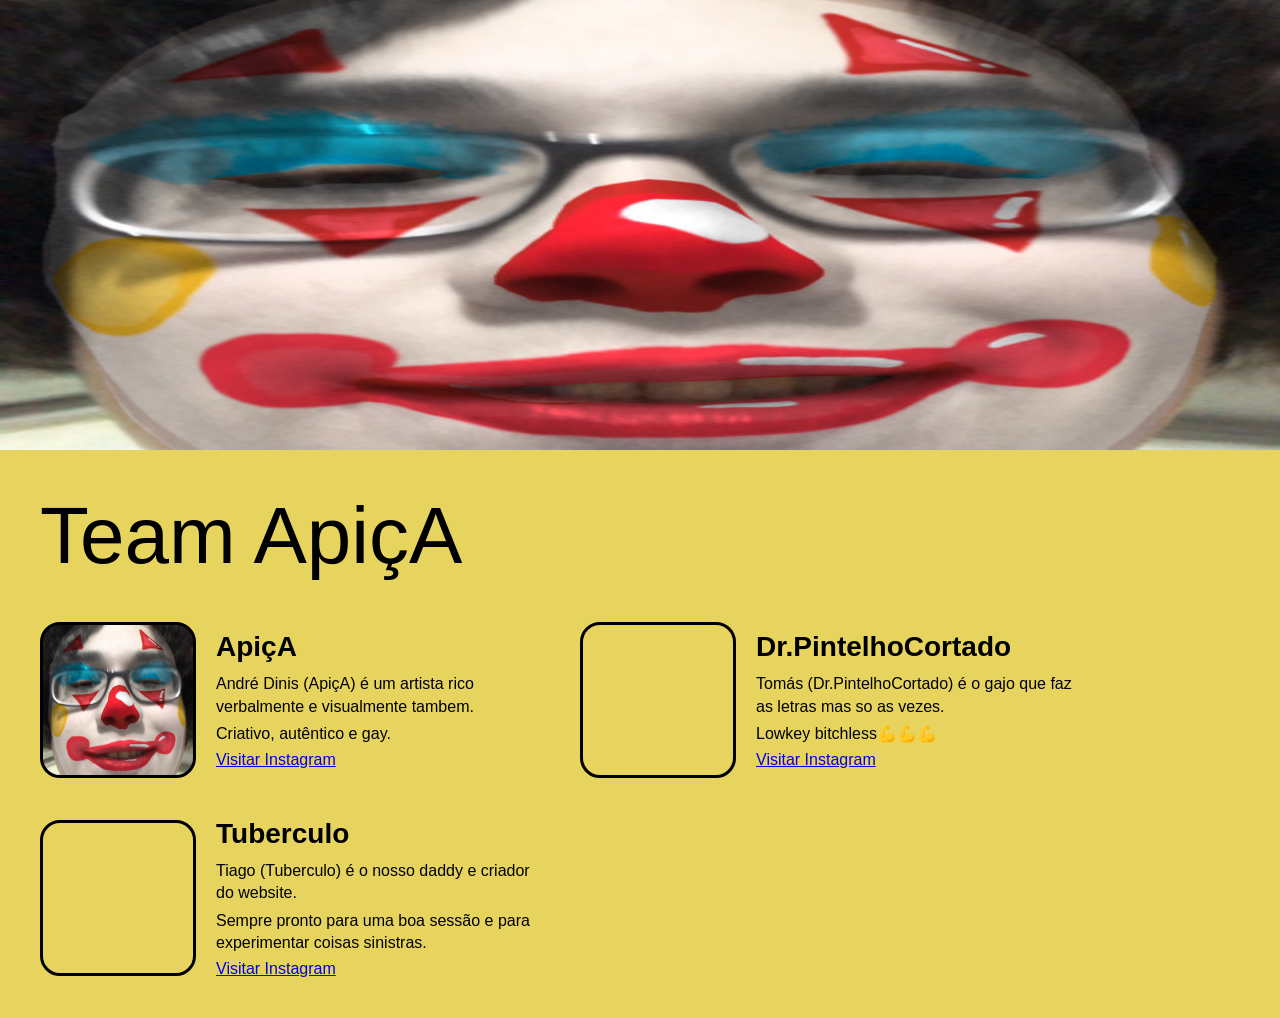
==== Biografia/index.html @ da559a96 "Create index.html" ====
<!DOCTYPE html>
<html lang="pt-BR">
<head>
  <meta charset="UTF-8">
  <meta name="viewport" content="width=device-width, initial-scale=1.0">
  <title>Biografias - ApiçA</title>
  <style>
    /* Reset básico e garantir que o corpo ocupe a tela toda */
    body, html {
      margin: 0;
      padding: 0;
      height: 100%;
      font-family: Arial, sans-serif;
    }

    /* Container principal em coluna */
    .main-wrapper {
      display: flex;
      flex-direction: column;
      min-height: 100vh;
    }

    /* Parte de Cima: A Imagem que estica (50% da altura da tela) */
    .topo {
      height: 50vh;
      width: 100%;
      background-color: #000;
    }

    .topo img {
      width: 100%;
      height: 100%;
      object-fit: fill; /* Estica a imagem conforme a janela muda */
      display: block;
    }

    /* Parte de Baixo: Fundo Amarelo contendo o título e as biografias */
    .conteudo-amarelo {
      background-color: #E6D45E; /* O amarelo da imagem */
      min-height: 50vh;
      padding: 40px;
      box-sizing: border-box;
    }

    .titulo-apica {
      margin: 0 0 40px 0;
      font-size: clamp(40px, 8vw, 80px);
      color: #000;
      font-weight: normal;
    }

    /* Layout das Biografias */
    .biografias-container {
      display: flex;
      flex-wrap: wrap;
      gap: 40px;
      justify-content: flex-start;
    }

    .card {
      display: flex;
      gap: 20px;
      max-width: 500px;
      align-items: center;
    }

    .foto {
      width: 150px;
      height: 150px;
      background-size: cover;
      background-position: center;
      border-radius: 20px;
      flex-shrink: 0;
      border: 3px solid #000;
    }

    .info h1 {
      margin: 0 0 10px 0;
      font-size: 28px;
    }

    .info p {
      font-size: 16px;
      line-height: 1.4;
      margin: 5px 0;
    }
  </style>
</head>
<body>

  <div class="main-wrapper">
    
    <div class="topo">
      <img src="andre.jpg" alt="Topo Esticado">
    </div>

    <div class="conteudo-amarelo">
      <h1 class="titulo-apica">Team ApiçA</h1>

      <div class="biografias-container">
        
        <div class="card">
          <div class="foto" style="background-image: url('andre.jpg');"></div>
          <div class="info">
            <h1>ApiçA</h1>
            <p>André Dinis (ApiçA) é um artista rico verbalmente e visualmente tambem.</p>
            <p>Criativo, autêntico e gay.</p>
            <a href="https://www.instagram.com/flams._/" target="_blank">Visitar Instagram</a>
          </div>
        </div>

        <div class="card">
          <div class="foto" style="background-image: url('tomas.png');"></div>
          <div class="info">
            <h1>Dr.PintelhoCortado</h1>
            <p>Tomás (Dr.PintelhoCortado) é o gajo que faz as letras mas so as vezes.</p>
            <p>Lowkey bitchless💪💪💪</p>
            <a href="https://www.instagram.com/tomasvfn/" target="_blank">Visitar Instagram</a>  
          </div>
        </div>

 <div class="card">
          <div class="foto" style="background-image: url('tiago.png');"></div>
          <div class="info">
            <h1>Tuberculo</h1>
            <p>Tiago (Tuberculo) é o nosso daddy e criador do website.</p>
            <p>Sempre pronto para uma boa sessão e para experimentar coisas sinistras.</p>
            <a href="https://www.instagram.com/tia_ve9/" target="_blank">Visitar Instagram</a>  
          </div>
        </div>

        
      </div>
    </div>

  </div>

</body>
</html>
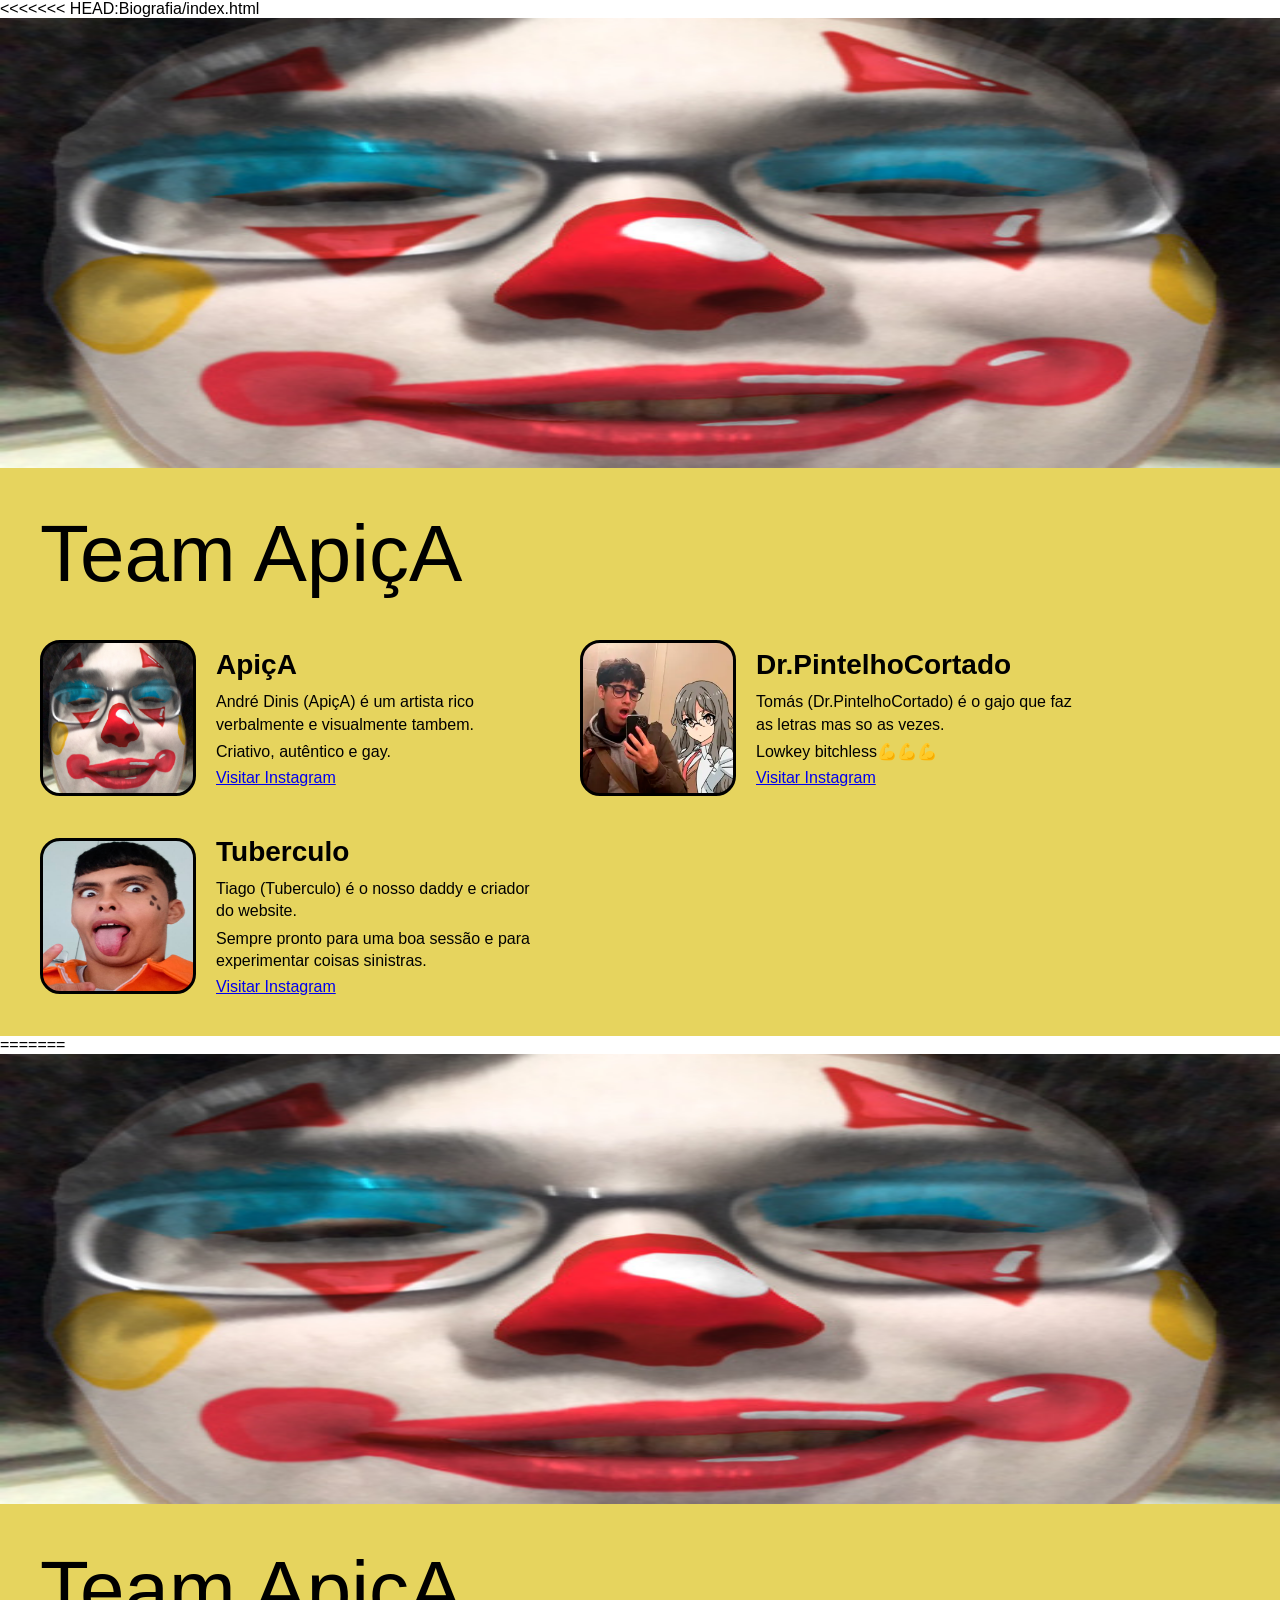
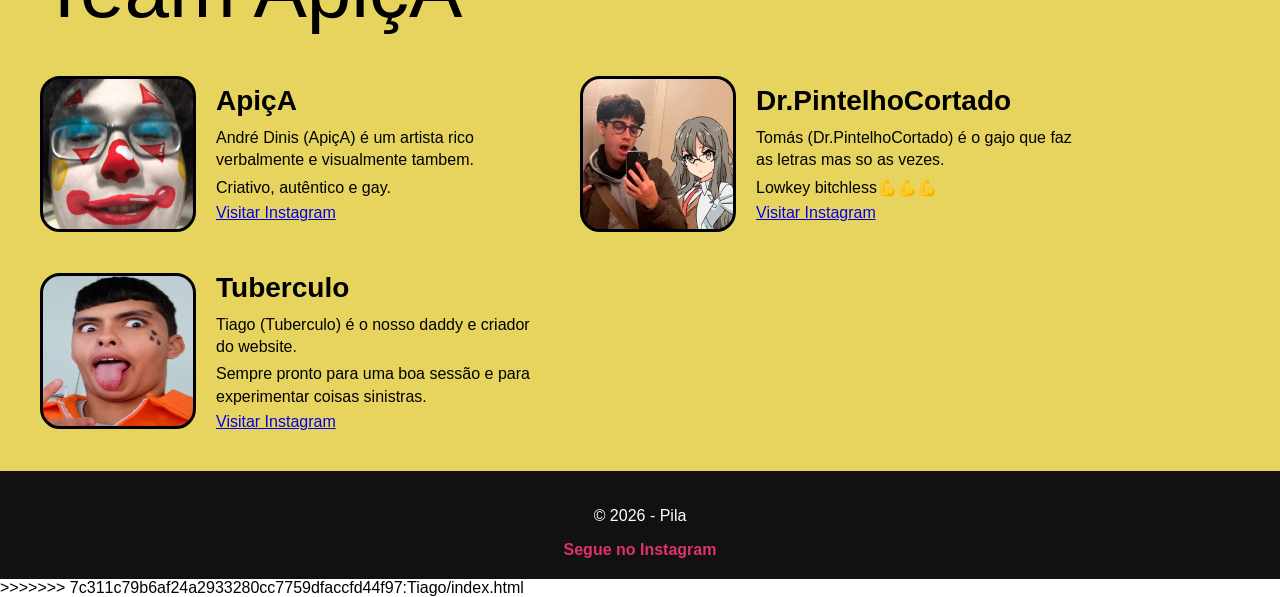
==== commit 55883cf5: "Update index.html" ====
--- a/Biografia/index.html
+++ b/Biografia/index.html
@@ -1,3 +1,4 @@
+<<<<<<< HEAD:Biografia/index.html
 <!DOCTYPE html>
 <html lang="pt-BR">
 <head>
@@ -137,3 +138,148 @@
 
 </body>
 </html>
+=======
+<!DOCTYPE html>
+<html lang="pt-BR">
+<head>
+  <meta charset="UTF-8">
+  <meta name="viewport" content="width=device-width, initial-scale=1.0">
+  <title>Biografias - ApiçA</title>
+  <style>
+    /* Reset básico e garantir que o corpo ocupe a tela toda */
+    body, html {
+      margin: 0;
+      padding: 0;
+      height: 100%;
+      font-family: Arial, sans-serif;
+    }
+
+    /* Container principal em coluna */
+    .main-wrapper {
+      display: flex;
+      flex-direction: column;
+      min-height: 100vh;
+    }
+
+    /* Parte de Cima: A Imagem que estica (50% da altura da tela) */
+    .topo {
+      height: 50vh;
+      width: 100%;
+      background-color: #000;
+    }
+
+    .topo img {
+      width: 100%;
+      height: 100%;
+      object-fit: fill; /* Estica a imagem conforme a janela muda */
+      display: block;
+    }
+
+    /* Parte de Baixo: Fundo Amarelo contendo o título e as biografias */
+    .conteudo-amarelo {
+      background-color: #E6D45E; /* O amarelo da imagem */
+      min-height: 50vh;
+      padding: 40px;
+      box-sizing: border-box;
+    }
+
+    .titulo-apica {
+      margin: 0 0 40px 0;
+      font-size: clamp(40px, 8vw, 80px);
+      color: #000;
+      font-weight: normal;
+    }
+
+    /* Layout das Biografias */
+    .biografias-container {
+      display: flex;
+      flex-wrap: wrap;
+      gap: 40px;
+      justify-content: flex-start;
+    }
+
+    .card {
+      display: flex;
+      gap: 20px;
+      max-width: 500px;
+      align-items: center;
+    }
+
+    .foto {
+      width: 150px;
+      height: 150px;
+      background-size: cover;
+      background-position: center;
+      border-radius: 20px;
+      flex-shrink: 0;
+      border: 3px solid #000;
+    }
+
+    .info h1 {
+      margin: 0 0 10px 0;
+      font-size: 28px;
+    }
+
+    .info p {
+      font-size: 16px;
+      line-height: 1.4;
+      margin: 5px 0;
+    }
+  </style>
+</head>
+<body>
+
+  <div class="main-wrapper">
+    
+    <div class="topo">
+      <img src="andre.jpg" alt="Topo Esticado">
+    </div>
+
+    <div class="conteudo-amarelo">
+      <h1 class="titulo-apica">Team ApiçA</h1>
+
+      <div class="biografias-container">
+        
+        <div class="card">
+          <div class="foto" style="background-image: url('andre.jpg');"></div>
+          <div class="info">
+            <h1>ApiçA</h1>
+            <p>André Dinis (ApiçA) é um artista rico verbalmente e visualmente tambem.</p>
+            <p>Criativo, autêntico e gay.</p>
+            <a href="https://www.instagram.com/flams._/" target="_blank">Visitar Instagram</a>
+          </div>
+        </div>
+
+        <div class="card">
+          <div class="foto" style="background-image: url('tomas.png');"></div>
+          <div class="info">
+            <h1>Dr.PintelhoCortado</h1>
+            <p>Tomás (Dr.PintelhoCortado) é o gajo que faz as letras mas so as vezes.</p>
+            <p>Lowkey bitchless💪💪💪</p>
+            <a href="https://www.instagram.com/tomasvfn/" target="_blank">Visitar Instagram</a>  
+          </div>
+        </div>
+
+ <div class="card">
+          <div class="foto" style="background-image: url('tiago.png');"></div>
+          <div class="info">
+            <h1>Tuberculo</h1>
+            <p>Tiago (Tuberculo) é o nosso daddy e criador do website.</p>
+            <p>Sempre pronto para uma boa sessão e para experimentar coisas sinistras.</p>
+            <a href="https://www.instagram.com/tia_ve9/" target="_blank">Visitar Instagram</a>  
+          </div>
+        </div> 
+      </div>
+    </div>
+  </div>
+
+</body>
+<footer style="background-color:#111; color:white; text-align:center; padding:20px;">
+  <p>© 2026 - Pila</p>
+  <a href="https://www.instagram.com/apica.wav/" target="_blank" 
+     style="color:#E1306C; text-decoration:none; font-weight:bold;">
+    Segue no Instagram
+  </a>
+</footer>
+</html>
+>>>>>>> 7c311c79b6af24a2933280cc7759dfaccfd44f97:Tiago/index.html
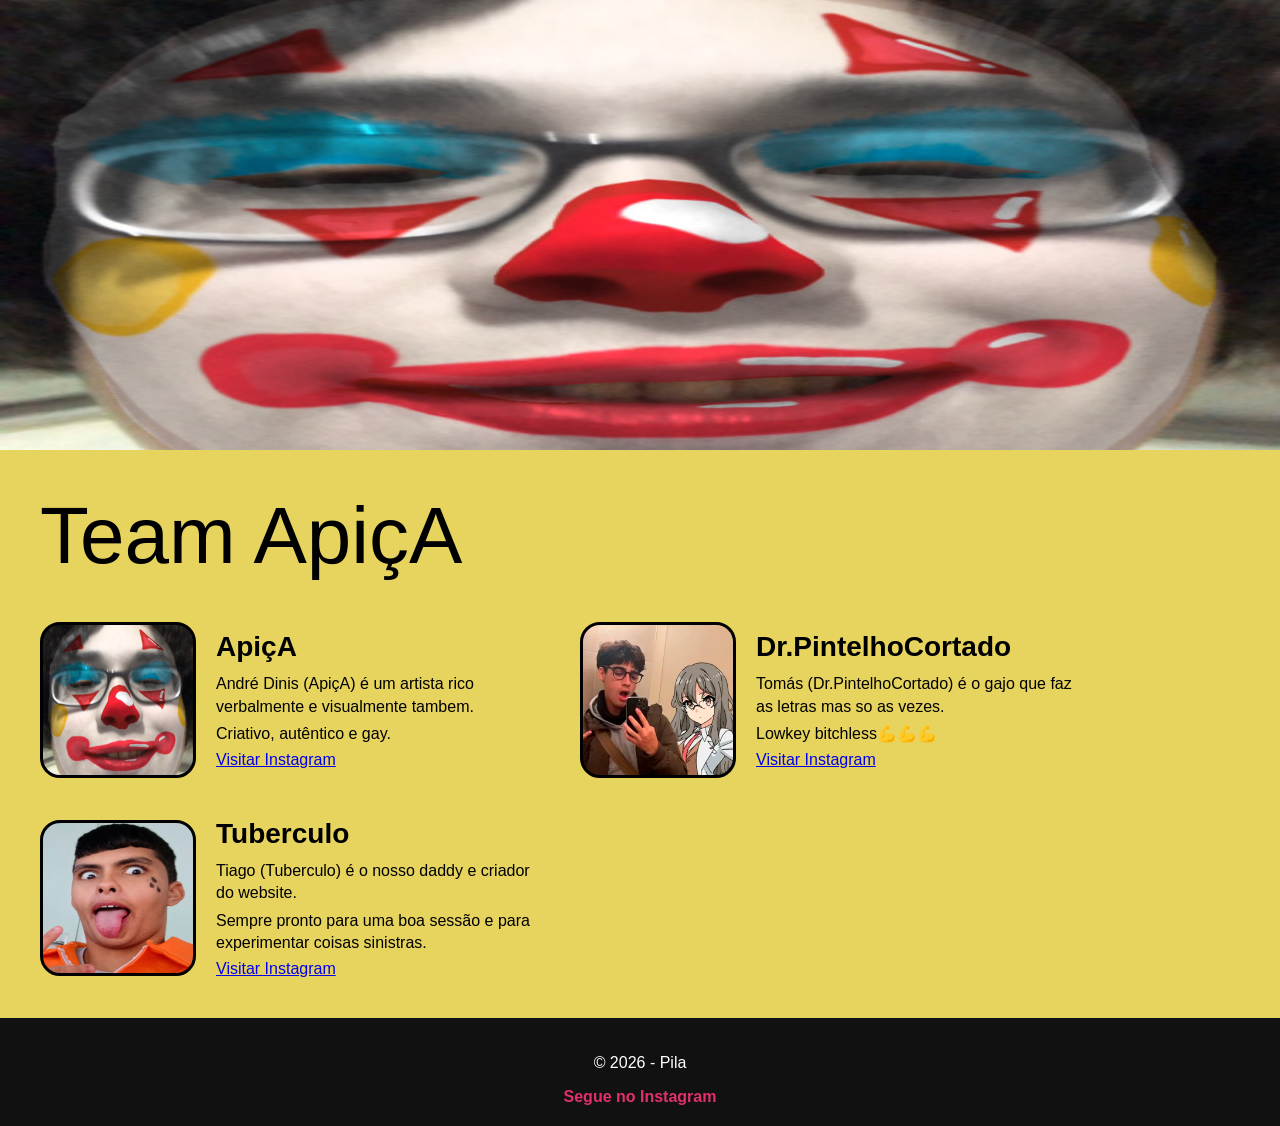
==== commit 568bf4bd: "Update index.html" ====
--- a/Biografia/index.html
+++ b/Biografia/index.html
@@ -1,144 +1,3 @@
-<<<<<<< HEAD:Biografia/index.html
-<!DOCTYPE html>
-<html lang="pt-BR">
-<head>
-  <meta charset="UTF-8">
-  <meta name="viewport" content="width=device-width, initial-scale=1.0">
-  <title>Biografias - ApiçA</title>
-  <style>
-    /* Reset básico e garantir que o corpo ocupe a tela toda */
-    body, html {
-      margin: 0;
-      padding: 0;
-      height: 100%;
-      font-family: Arial, sans-serif;
-    }
-
-    /* Container principal em coluna */
-    .main-wrapper {
-      display: flex;
-      flex-direction: column;
-      min-height: 100vh;
-    }
-
-    /* Parte de Cima: A Imagem que estica (50% da altura da tela) */
-    .topo {
-      height: 50vh;
-      width: 100%;
-      background-color: #000;
-    }
-
-    .topo img {
-      width: 100%;
-      height: 100%;
-      object-fit: fill; /* Estica a imagem conforme a janela muda */
-      display: block;
-    }
-
-    /* Parte de Baixo: Fundo Amarelo contendo o título e as biografias */
-    .conteudo-amarelo {
-      background-color: #E6D45E; /* O amarelo da imagem */
-      min-height: 50vh;
-      padding: 40px;
-      box-sizing: border-box;
-    }
-
-    .titulo-apica {
-      margin: 0 0 40px 0;
-      font-size: clamp(40px, 8vw, 80px);
-      color: #000;
-      font-weight: normal;
-    }
-
-    /* Layout das Biografias */
-    .biografias-container {
-      display: flex;
-      flex-wrap: wrap;
-      gap: 40px;
-      justify-content: flex-start;
-    }
-
-    .card {
-      display: flex;
-      gap: 20px;
-      max-width: 500px;
-      align-items: center;
-    }
-
-    .foto {
-      width: 150px;
-      height: 150px;
-      background-size: cover;
-      background-position: center;
-      border-radius: 20px;
-      flex-shrink: 0;
-      border: 3px solid #000;
-    }
-
-    .info h1 {
-      margin: 0 0 10px 0;
-      font-size: 28px;
-    }
-
-    .info p {
-      font-size: 16px;
-      line-height: 1.4;
-      margin: 5px 0;
-    }
-  </style>
-</head>
-<body>
-
-  <div class="main-wrapper">
-    
-    <div class="topo">
-      <img src="andre.jpg" alt="Topo Esticado">
-    </div>
-
-    <div class="conteudo-amarelo">
-      <h1 class="titulo-apica">Team ApiçA</h1>
-
-      <div class="biografias-container">
-        
-        <div class="card">
-          <div class="foto" style="background-image: url('andre.jpg');"></div>
-          <div class="info">
-            <h1>ApiçA</h1>
-            <p>André Dinis (ApiçA) é um artista rico verbalmente e visualmente tambem.</p>
-            <p>Criativo, autêntico e gay.</p>
-            <a href="https://www.instagram.com/flams._/" target="_blank">Visitar Instagram</a>
-          </div>
-        </div>
-
-        <div class="card">
-          <div class="foto" style="background-image: url('tomas.png');"></div>
-          <div class="info">
-            <h1>Dr.PintelhoCortado</h1>
-            <p>Tomás (Dr.PintelhoCortado) é o gajo que faz as letras mas so as vezes.</p>
-            <p>Lowkey bitchless💪💪💪</p>
-            <a href="https://www.instagram.com/tomasvfn/" target="_blank">Visitar Instagram</a>  
-          </div>
-        </div>
-
- <div class="card">
-          <div class="foto" style="background-image: url('tiago.png');"></div>
-          <div class="info">
-            <h1>Tuberculo</h1>
-            <p>Tiago (Tuberculo) é o nosso daddy e criador do website.</p>
-            <p>Sempre pronto para uma boa sessão e para experimentar coisas sinistras.</p>
-            <a href="https://www.instagram.com/tia_ve9/" target="_blank">Visitar Instagram</a>  
-          </div>
-        </div>
-
-        
-      </div>
-    </div>
-
-  </div>
-
-</body>
-</html>
-=======
 <!DOCTYPE html>
 <html lang="pt-BR">
 <head>
@@ -282,4 +141,3 @@
   </a>
 </footer>
 </html>
->>>>>>> 7c311c79b6af24a2933280cc7759dfaccfd44f97:Tiago/index.html
